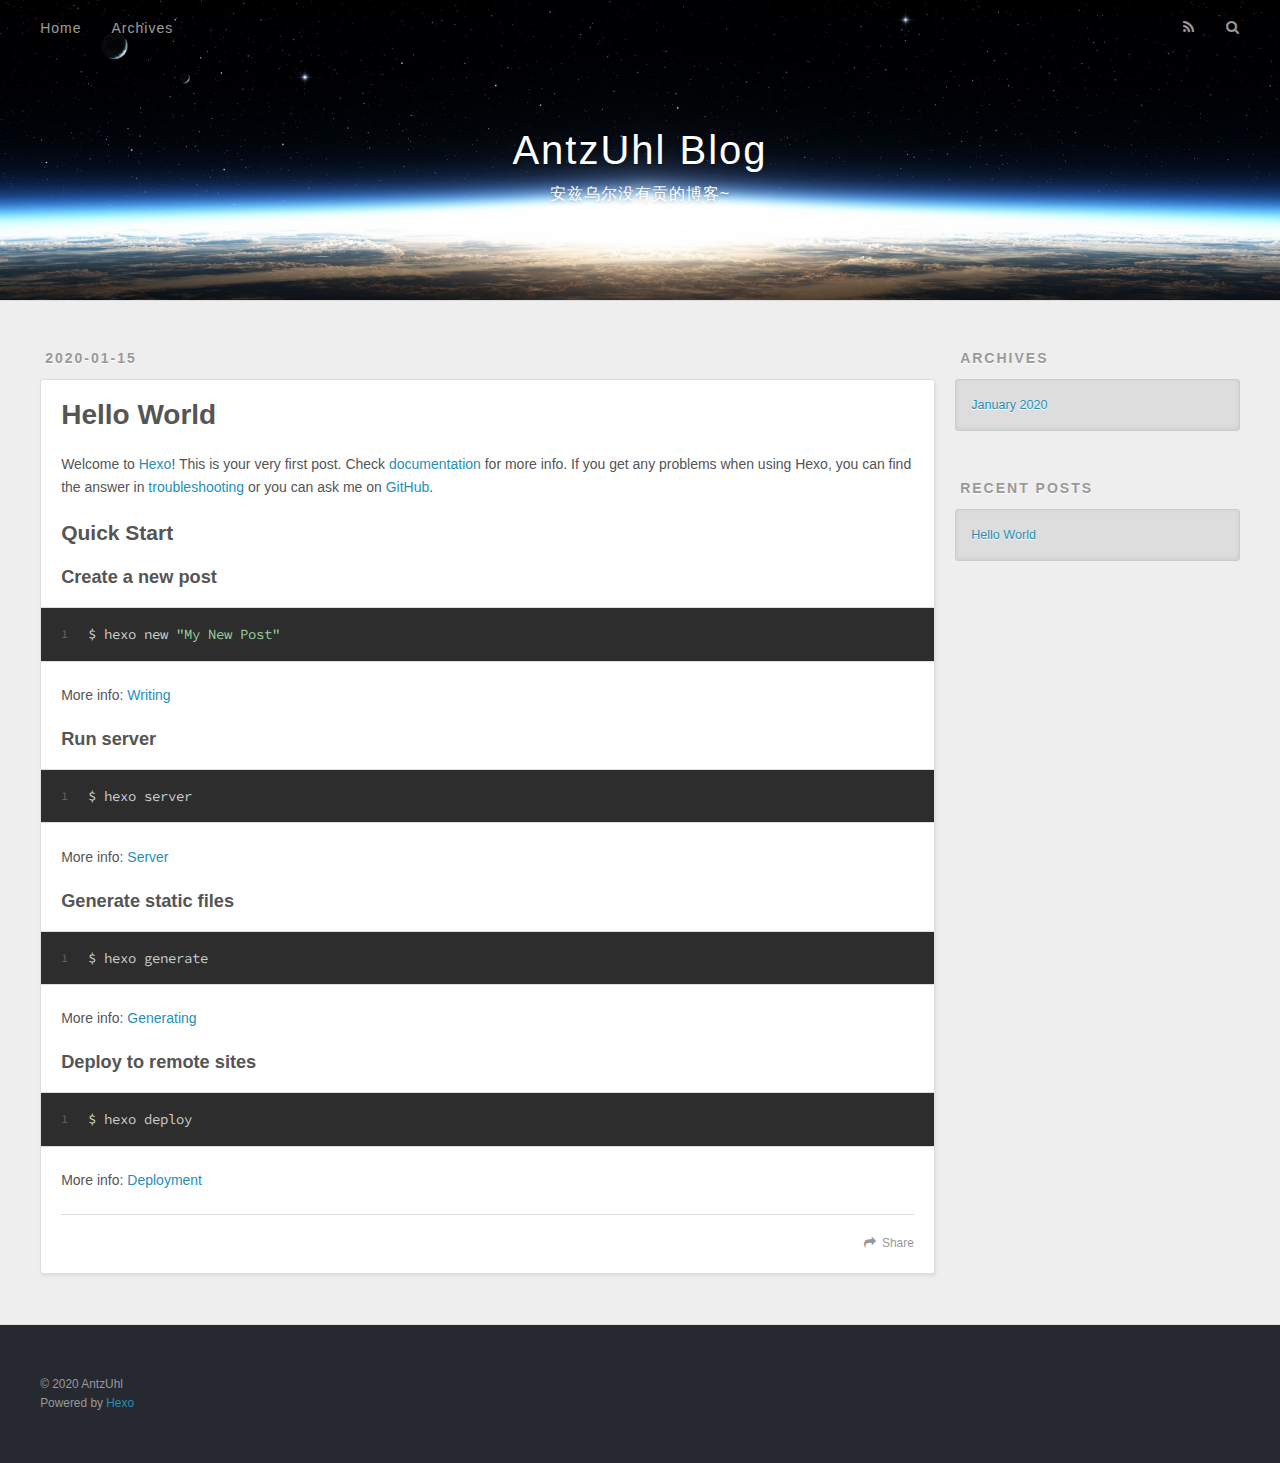
==== index.html @ 18bf3cf3 "Site updated: 2020-01-15 16:12:28" ====
<!DOCTYPE html>
<html>
<head>
  <meta charset="utf-8">
  

  
  <title>AntzUhl Blog</title>
  <meta name="viewport" content="width=device-width, initial-scale=1, maximum-scale=1">
  <meta property="og:type" content="website">
<meta property="og:title" content="AntzUhl Blog">
<meta property="og:url" content="http://yoursite.com/index.html">
<meta property="og:site_name" content="AntzUhl Blog">
<meta property="og:locale" content="en_US">
<meta property="article:author" content="AntzUhl">
<meta name="twitter:card" content="summary">
  
    <link rel="alternate" href="/atom.xml" title="AntzUhl Blog" type="application/atom+xml">
  
  
    <link rel="icon" href="/favicon.png">
  
  
    <link href="//fonts.googleapis.com/css?family=Source+Code+Pro" rel="stylesheet" type="text/css">
  
  
<link rel="stylesheet" href="/css/style.css">

<meta name="generator" content="Hexo 4.2.0"></head>

<body>
  <div id="container">
    <div id="wrap">
      <header id="header">
  <div id="banner"></div>
  <div id="header-outer" class="outer">
    <div id="header-title" class="inner">
      <h1 id="logo-wrap">
        <a href="/" id="logo">AntzUhl Blog</a>
      </h1>
      
        <h2 id="subtitle-wrap">
          <a href="/" id="subtitle">安兹乌尔没有贡的博客~</a>
        </h2>
      
    </div>
    <div id="header-inner" class="inner">
      <nav id="main-nav">
        <a id="main-nav-toggle" class="nav-icon"></a>
        
          <a class="main-nav-link" href="/">Home</a>
        
          <a class="main-nav-link" href="/archives">Archives</a>
        
      </nav>
      <nav id="sub-nav">
        
          <a id="nav-rss-link" class="nav-icon" href="/atom.xml" title="RSS Feed"></a>
        
        <a id="nav-search-btn" class="nav-icon" title="Search"></a>
      </nav>
      <div id="search-form-wrap">
        <form action="//google.com/search" method="get" accept-charset="UTF-8" class="search-form"><input type="search" name="q" class="search-form-input" placeholder="Search"><button type="submit" class="search-form-submit">&#xF002;</button><input type="hidden" name="sitesearch" value="http://yoursite.com"></form>
      </div>
    </div>
  </div>
</header>
      <div class="outer">
        <section id="main">
  
    <article id="post-hello-world" class="article article-type-post" itemscope itemprop="blogPost">
  <div class="article-meta">
    <a href="/2020/01/15/hello-world/" class="article-date">
  <time datetime="2020-01-15T08:00:01.880Z" itemprop="datePublished">2020-01-15</time>
</a>
    
  </div>
  <div class="article-inner">
    
    
      <header class="article-header">
        
  
    <h1 itemprop="name">
      <a class="article-title" href="/2020/01/15/hello-world/">Hello World</a>
    </h1>
  

      </header>
    
    <div class="article-entry" itemprop="articleBody">
      
        <p>Welcome to <a href="https://hexo.io/" target="_blank" rel="noopener">Hexo</a>! This is your very first post. Check <a href="https://hexo.io/docs/" target="_blank" rel="noopener">documentation</a> for more info. If you get any problems when using Hexo, you can find the answer in <a href="https://hexo.io/docs/troubleshooting.html" target="_blank" rel="noopener">troubleshooting</a> or you can ask me on <a href="https://github.com/hexojs/hexo/issues" target="_blank" rel="noopener">GitHub</a>.</p>
<h2 id="Quick-Start"><a href="#Quick-Start" class="headerlink" title="Quick Start"></a>Quick Start</h2><h3 id="Create-a-new-post"><a href="#Create-a-new-post" class="headerlink" title="Create a new post"></a>Create a new post</h3><figure class="highlight bash"><table><tr><td class="gutter"><pre><span class="line">1</span><br></pre></td><td class="code"><pre><span class="line">$ hexo new <span class="string">"My New Post"</span></span><br></pre></td></tr></table></figure>

<p>More info: <a href="https://hexo.io/docs/writing.html" target="_blank" rel="noopener">Writing</a></p>
<h3 id="Run-server"><a href="#Run-server" class="headerlink" title="Run server"></a>Run server</h3><figure class="highlight bash"><table><tr><td class="gutter"><pre><span class="line">1</span><br></pre></td><td class="code"><pre><span class="line">$ hexo server</span><br></pre></td></tr></table></figure>

<p>More info: <a href="https://hexo.io/docs/server.html" target="_blank" rel="noopener">Server</a></p>
<h3 id="Generate-static-files"><a href="#Generate-static-files" class="headerlink" title="Generate static files"></a>Generate static files</h3><figure class="highlight bash"><table><tr><td class="gutter"><pre><span class="line">1</span><br></pre></td><td class="code"><pre><span class="line">$ hexo generate</span><br></pre></td></tr></table></figure>

<p>More info: <a href="https://hexo.io/docs/generating.html" target="_blank" rel="noopener">Generating</a></p>
<h3 id="Deploy-to-remote-sites"><a href="#Deploy-to-remote-sites" class="headerlink" title="Deploy to remote sites"></a>Deploy to remote sites</h3><figure class="highlight bash"><table><tr><td class="gutter"><pre><span class="line">1</span><br></pre></td><td class="code"><pre><span class="line">$ hexo deploy</span><br></pre></td></tr></table></figure>

<p>More info: <a href="https://hexo.io/docs/one-command-deployment.html" target="_blank" rel="noopener">Deployment</a></p>

      
    </div>
    <footer class="article-footer">
      <a data-url="http://yoursite.com/2020/01/15/hello-world/" data-id="ck5f11r9m0000nguz2giocgo0" class="article-share-link">Share</a>
      
      
    </footer>
  </div>
  
</article>


  


</section>
        
          <aside id="sidebar">
  
    

  
    

  
    
  
    
  <div class="widget-wrap">
    <h3 class="widget-title">Archives</h3>
    <div class="widget">
      <ul class="archive-list"><li class="archive-list-item"><a class="archive-list-link" href="/archives/2020/01/">January 2020</a></li></ul>
    </div>
  </div>


  
    
  <div class="widget-wrap">
    <h3 class="widget-title">Recent Posts</h3>
    <div class="widget">
      <ul>
        
          <li>
            <a href="/2020/01/15/hello-world/">Hello World</a>
          </li>
        
      </ul>
    </div>
  </div>

  
</aside>
        
      </div>
      <footer id="footer">
  
  <div class="outer">
    <div id="footer-info" class="inner">
      &copy; 2020 AntzUhl<br>
      Powered by <a href="http://hexo.io/" target="_blank">Hexo</a>
    </div>
  </div>
</footer>
    </div>
    <nav id="mobile-nav">
  
    <a href="/" class="mobile-nav-link">Home</a>
  
    <a href="/archives" class="mobile-nav-link">Archives</a>
  
</nav>
    

<script src="//ajax.googleapis.com/ajax/libs/jquery/2.0.3/jquery.min.js"></script>


  
<link rel="stylesheet" href="/fancybox/jquery.fancybox.css">

  
<script src="/fancybox/jquery.fancybox.pack.js"></script>




<script src="/js/script.js"></script>




  </div>
</body>
</html>
---- css/style.css ----
body {
  width: 100%;
}
body:before,
body:after {
  content: "";
  display: table;
}
body:after {
  clear: both;
}
html,
body,
div,
span,
applet,
object,
iframe,
h1,
h2,
h3,
h4,
h5,
h6,
p,
blockquote,
pre,
a,
abbr,
acronym,
address,
big,
cite,
code,
del,
dfn,
em,
img,
ins,
kbd,
q,
s,
samp,
small,
strike,
strong,
sub,
sup,
tt,
var,
dl,
dt,
dd,
ol,
ul,
li,
fieldset,
form,
label,
legend,
table,
caption,
tbody,
tfoot,
thead,
tr,
th,
td {
  margin: 0;
  padding: 0;
  border: 0;
  outline: 0;
  font-weight: inherit;
  font-style: inherit;
  font-family: inherit;
  font-size: 100%;
  vertical-align: baseline;
}
body {
  line-height: 1;
  color: #000;
  background: #fff;
}
ol,
ul {
  list-style: none;
}
table {
  border-collapse: separate;
  border-spacing: 0;
  vertical-align: middle;
}
caption,
th,
td {
  text-align: left;
  font-weight: normal;
  vertical-align: middle;
}
a img {
  border: none;
}
input,
button {
  margin: 0;
  padding: 0;
}
input::-moz-focus-inner,
button::-moz-focus-inner {
  border: 0;
  padding: 0;
}
@font-face {
  font-family: FontAwesome;
  font-style: normal;
  font-weight: normal;
  src: url("fonts/fontawesome-webfont.eot?v=#4.0.3");
  src: url("fonts/fontawesome-webfont.eot?#iefix&v=#4.0.3") format("embedded-opentype"), url("fonts/fontawesome-webfont.woff?v=#4.0.3") format("woff"), url("fonts/fontawesome-webfont.ttf?v=#4.0.3") format("truetype"), url("fonts/fontawesome-webfont.svg#fontawesomeregular?v=#4.0.3") format("svg");
}
html,
body,
#container {
  height: 100%;
}
body {
  background: #eee;
  font: 14px -apple-system, BlinkMacSystemFont, "Segoe UI", "Roboto", "Oxygen", "Ubuntu", "Cantarell", "Fira Sans", "Droid Sans", "Helvetica Neue", sans-serif;
  -webkit-text-size-adjust: 100%;
}
.outer {
  max-width: 1220px;
  margin: 0 auto;
  padding: 0 20px;
}
.outer:before,
.outer:after {
  content: "";
  display: table;
}
.outer:after {
  clear: both;
}
.inner {
  display: inline;
  float: left;
  width: 98.33333333333333%;
  margin: 0 0.833333333333333%;
}
.left,
.alignleft {
  float: left;
}
.right,
.alignright {
  float: right;
}
.clear {
  clear: both;
}
#container {
  position: relative;
}
.mobile-nav-on {
  overflow: hidden;
}
#wrap {
  height: 100%;
  width: 100%;
  position: absolute;
  top: 0;
  left: 0;
  -webkit-transition: 0.2s ease-out;
  -moz-transition: 0.2s ease-out;
  -ms-transition: 0.2s ease-out;
  transition: 0.2s ease-out;
  z-index: 1;
  background: #eee;
}
.mobile-nav-on #wrap {
  left: 280px;
}
@media screen and (min-width: 768px) {
  #main {
    display: inline;
    float: left;
    width: 73.33333333333333%;
    margin: 0 0.833333333333333%;
  }
}
.article-date,
.article-category-link,
.archive-year,
.widget-title {
  text-decoration: none;
  text-transform: uppercase;
  letter-spacing: 2px;
  color: #999;
  margin-bottom: 1em;
  margin-left: 5px;
  line-height: 1em;
  text-shadow: 0 1px #fff;
  font-weight: bold;
}
.article-inner,
.archive-article-inner {
  background: #fff;
  -webkit-box-shadow: 1px 2px 3px #ddd;
  box-shadow: 1px 2px 3px #ddd;
  border: 1px solid #ddd;
  border-radius: 3px;
}
.article-entry h1,
.widget h1 {
  font-size: 2em;
}
.article-entry h2,
.widget h2 {
  font-size: 1.5em;
}
.article-entry h3,
.widget h3 {
  font-size: 1.3em;
}
.article-entry h4,
.widget h4 {
  font-size: 1.2em;
}
.article-entry h5,
.widget h5 {
  font-size: 1em;
}
.article-entry h6,
.widget h6 {
  font-size: 1em;
  color: #999;
}
.article-entry hr,
.widget hr {
  border: 1px dashed #ddd;
}
.article-entry strong,
.widget strong {
  font-weight: bold;
}
.article-entry em,
.widget em,
.article-entry cite,
.widget cite {
  font-style: italic;
}
.article-entry sup,
.widget sup,
.article-entry sub,
.widget sub {
  font-size: 0.75em;
  line-height: 0;
  position: relative;
  vertical-align: baseline;
}
.article-entry sup,
.widget sup {
  top: -0.5em;
}
.article-entry sub,
.widget sub {
  bottom: -0.2em;
}
.article-entry small,
.widget small {
  font-size: 0.85em;
}
.article-entry acronym,
.widget acronym,
.article-entry abbr,
.widget abbr {
  border-bottom: 1px dotted;
}
.article-entry ul,
.widget ul,
.article-entry ol,
.widget ol,
.article-entry dl,
.widget dl {
  margin: 0 20px;
  line-height: 1.6em;
}
.article-entry ul ul,
.widget ul ul,
.article-entry ol ul,
.widget ol ul,
.article-entry ul ol,
.widget ul ol,
.article-entry ol ol,
.widget ol ol {
  margin-top: 0;
  margin-bottom: 0;
}
.article-entry ul,
.widget ul {
  list-style: disc;
}
.article-entry ol,
.widget ol {
  list-style: decimal;
}
.article-entry dt,
.widget dt {
  font-weight: bold;
}
#header {
  height: 300px;
  position: relative;
  border-bottom: 1px solid #ddd;
}
#header:before,
#header:after {
  content: "";
  position: absolute;
  left: 0;
  right: 0;
  height: 40px;
}
#header:before {
  top: 0;
  background: -webkit-linear-gradient(rgba(0,0,0,0.2), transparent);
  background: -moz-linear-gradient(rgba(0,0,0,0.2), transparent);
  background: -ms-linear-gradient(rgba(0,0,0,0.2), transparent);
  background: linear-gradient(rgba(0,0,0,0.2), transparent);
}
#header:after {
  bottom: 0;
  background: -webkit-linear-gradient(transparent, rgba(0,0,0,0.2));
  background: -moz-linear-gradient(transparent, rgba(0,0,0,0.2));
  background: -ms-linear-gradient(transparent, rgba(0,0,0,0.2));
  background: linear-gradient(transparent, rgba(0,0,0,0.2));
}
#header-outer {
  height: 100%;
  position: relative;
}
#header-inner {
  position: relative;
  overflow: hidden;
}
#banner {
  position: absolute;
  top: 0;
  left: 0;
  width: 100%;
  height: 100%;
  background: url("images/banner.jpg") center #000;
  -webkit-background-size: cover;
  -moz-background-size: cover;
  background-size: cover;
  z-index: -1;
}
#header-title {
  text-align: center;
  height: 40px;
  position: absolute;
  top: 50%;
  left: 0;
  margin-top: -20px;
}
#logo,
#subtitle {
  text-decoration: none;
  color: #fff;
  font-weight: 300;
  text-shadow: 0 1px 4px rgba(0,0,0,0.3);
}
#logo {
  font-size: 40px;
  line-height: 40px;
  letter-spacing: 2px;
}
#subtitle {
  font-size: 16px;
  line-height: 16px;
  letter-spacing: 1px;
}
#subtitle-wrap {
  margin-top: 16px;
}
#main-nav {
  float: left;
  margin-left: -15px;
}
.nav-icon,
.main-nav-link {
  float: left;
  color: #fff;
  opacity: 0.6;
  text-decoration: none;
  text-shadow: 0 1px rgba(0,0,0,0.2);
  -webkit-transition: opacity 0.2s;
  -moz-transition: opacity 0.2s;
  -ms-transition: opacity 0.2s;
  transition: opacity 0.2s;
  display: block;
  padding: 20px 15px;
}
.nav-icon:hover,
.main-nav-link:hover {
  opacity: 1;
}
.nav-icon {
  font-family: FontAwesome;
  text-align: center;
  font-size: 14px;
  width: 14px;
  height: 14px;
  padding: 20px 15px;
  position: relative;
  cursor: pointer;
}
.main-nav-link {
  font-weight: 300;
  letter-spacing: 1px;
}
@media screen and (max-width: 479px) {
  .main-nav-link {
    display: none;
  }
}
#main-nav-toggle {
  display: none;
}
#main-nav-toggle:before {
  content: "\f0c9";
}
@media screen and (max-width: 479px) {
  #main-nav-toggle {
    display: block;
  }
}
#sub-nav {
  float: right;
  margin-right: -15px;
}
#nav-rss-link:before {
  content: "\f09e";
}
#nav-search-btn:before {
  content: "\f002";
}
#search-form-wrap {
  position: absolute;
  top: 15px;
  width: 150px;
  height: 30px;
  right: -150px;
  opacity: 0;
  -webkit-transition: 0.2s ease-out;
  -moz-transition: 0.2s ease-out;
  -ms-transition: 0.2s ease-out;
  transition: 0.2s ease-out;
}
#search-form-wrap.on {
  opacity: 1;
  right: 0;
}
@media screen and (max-width: 479px) {
  #search-form-wrap {
    width: 100%;
    right: -100%;
  }
}
.search-form {
  position: absolute;
  top: 0;
  left: 0;
  right: 0;
  background: #fff;
  padding: 5px 15px;
  border-radius: 15px;
  -webkit-box-shadow: 0 0 10px rgba(0,0,0,0.3);
  box-shadow: 0 0 10px rgba(0,0,0,0.3);
}
.search-form-input {
  border: none;
  background: none;
  color: #555;
  width: 100%;
  font: 13px -apple-system, BlinkMacSystemFont, "Segoe UI", "Roboto", "Oxygen", "Ubuntu", "Cantarell", "Fira Sans", "Droid Sans", "Helvetica Neue", sans-serif;
  outline: none;
}
.search-form-input::-webkit-search-results-decoration,
.search-form-input::-webkit-search-cancel-button {
  -webkit-appearance: none;
}
.search-form-submit {
  position: absolute;
  top: 50%;
  right: 10px;
  margin-top: -7px;
  font: 13px FontAwesome;
  border: none;
  background: none;
  color: #bbb;
  cursor: pointer;
}
.search-form-submit:hover,
.search-form-submit:focus {
  color: #777;
}
.article {
  margin: 50px 0;
}
.article-inner {
  overflow: hidden;
}
.article-meta:before,
.article-meta:after {
  content: "";
  display: table;
}
.article-meta:after {
  clear: both;
}
.article-date {
  float: left;
}
.article-category {
  float: left;
  line-height: 1em;
  color: #ccc;
  text-shadow: 0 1px #fff;
  margin-left: 8px;
}
.article-category:before {
  content: "\2022";
}
.article-category-link {
  margin: 0 12px 1em;
}
.article-header {
  padding: 20px 20px 0;
}
.article-title {
  text-decoration: none;
  font-size: 2em;
  font-weight: bold;
  color: #555;
  line-height: 1.1em;
  -webkit-transition: color 0.2s;
  -moz-transition: color 0.2s;
  -ms-transition: color 0.2s;
  transition: color 0.2s;
}
a.article-title:hover {
  color: #258fb8;
}
.article-entry {
  color: #555;
  padding: 0 20px;
}
.article-entry:before,
.article-entry:after {
  content: "";
  display: table;
}
.article-entry:after {
  clear: both;
}
.article-entry p,
.article-entry table {
  line-height: 1.6em;
  margin: 1.6em 0;
}
.article-entry h1,
.article-entry h2,
.article-entry h3,
.article-entry h4,
.article-entry h5,
.article-entry h6 {
  font-weight: bold;
}
.article-entry h1,
.article-entry h2,
.article-entry h3,
.article-entry h4,
.article-entry h5,
.article-entry h6 {
  line-height: 1.1em;
  margin: 1.1em 0;
}
.article-entry a {
  color: #258fb8;
  text-decoration: none;
}
.article-entry a:hover {
  text-decoration: underline;
}
.article-entry ul,
.article-entry ol,
.article-entry dl {
  margin-top: 1.6em;
  margin-bottom: 1.6em;
}
.article-entry img,
.article-entry video {
  max-width: 100%;
  height: auto;
  display: block;
  margin: auto;
}
.article-entry iframe {
  border: none;
}
.article-entry table {
  width: 100%;
  border-collapse: collapse;
  border-spacing: 0;
}
.article-entry th {
  font-weight: bold;
  border-bottom: 3px solid #ddd;
  padding-bottom: 0.5em;
}
.article-entry td {
  border-bottom: 1px solid #ddd;
  padding: 10px 0;
}
.article-entry blockquote {
  font-family: Georgia, "Times New Roman", serif;
  font-size: 1.4em;
  margin: 1.6em 20px;
  text-align: center;
}
.article-entry blockquote footer {
  font-size: 14px;
  margin: 1.6em 0;
  font-family: -apple-system, BlinkMacSystemFont, "Segoe UI", "Roboto", "Oxygen", "Ubuntu", "Cantarell", "Fira Sans", "Droid Sans", "Helvetica Neue", sans-serif;
}
.article-entry blockquote footer cite:before {
  content: "—";
  padding: 0 0.5em;
}
.article-entry .pullquote {
  text-align: left;
  width: 45%;
  margin: 0;
}
.article-entry .pullquote.left {
  margin-left: 0.5em;
  margin-right: 1em;
}
.article-entry .pullquote.right {
  margin-right: 0.5em;
  margin-left: 1em;
}
.article-entry .caption {
  color: #999;
  display: block;
  font-size: 0.9em;
  margin-top: 0.5em;
  position: relative;
  text-align: center;
}
.article-entry .video-container {
  position: relative;
  padding-top: 56.25%;
  height: 0;
  overflow: hidden;
}
.article-entry .video-container iframe,
.article-entry .video-container object,
.article-entry .video-container embed {
  position: absolute;
  top: 0;
  left: 0;
  width: 100%;
  height: 100%;
  margin-top: 0;
}
.article-more-link a {
  display: inline-block;
  line-height: 1em;
  padding: 6px 15px;
  border-radius: 15px;
  background: #eee;
  color: #999;
  text-shadow: 0 1px #fff;
  text-decoration: none;
}
.article-more-link a:hover {
  background: #258fb8;
  color: #fff;
  text-decoration: none;
  text-shadow: 0 1px #1e7293;
}
.article-footer {
  font-size: 0.85em;
  line-height: 1.6em;
  border-top: 1px solid #ddd;
  padding-top: 1.6em;
  margin: 0 20px 20px;
}
.article-footer:before,
.article-footer:after {
  content: "";
  display: table;
}
.article-footer:after {
  clear: both;
}
.article-footer a {
  color: #999;
  text-decoration: none;
}
.article-footer a:hover {
  color: #555;
}
.article-tag-list-item {
  float: left;
  margin-right: 10px;
}
.article-tag-list-link:before {
  content: "#";
}
.article-comment-link {
  float: right;
}
.article-comment-link:before {
  content: "\f075";
  font-family: FontAwesome;
  padding-right: 8px;
}
.article-share-link {
  cursor: pointer;
  float: right;
  margin-left: 20px;
}
.article-share-link:before {
  content: "\f064";
  font-family: FontAwesome;
  padding-right: 6px;
}
#article-nav {
  position: relative;
}
#article-nav:before,
#article-nav:after {
  content: "";
  display: table;
}
#article-nav:after {
  clear: both;
}
@media screen and (min-width: 768px) {
  #article-nav {
    margin: 50px 0;
  }
  #article-nav:before {
    width: 8px;
    height: 8px;
    position: absolute;
    top: 50%;
    left: 50%;
    margin-top: -4px;
    margin-left: -4px;
    content: "";
    border-radius: 50%;
    background: #ddd;
    -webkit-box-shadow: 0 1px 2px #fff;
    box-shadow: 0 1px 2px #fff;
  }
}
.article-nav-link-wrap {
  text-decoration: none;
  text-shadow: 0 1px #fff;
  color: #999;
  -webkit-box-sizing: border-box;
  -moz-box-sizing: border-box;
  box-sizing: border-box;
  margin-top: 50px;
  text-align: center;
  display: block;
}
.article-nav-link-wrap:hover {
  color: #555;
}
@media screen and (min-width: 768px) {
  .article-nav-link-wrap {
    width: 50%;
    margin-top: 0;
  }
}
@media screen and (min-width: 768px) {
  #article-nav-newer {
    float: left;
    text-align: right;
    padding-right: 20px;
  }
}
@media screen and (min-width: 768px) {
  #article-nav-older {
    float: right;
    text-align: left;
    padding-left: 20px;
  }
}
.article-nav-caption {
  text-transform: uppercase;
  letter-spacing: 2px;
  color: #ddd;
  line-height: 1em;
  font-weight: bold;
}
#article-nav-newer .article-nav-caption {
  margin-right: -2px;
}
.article-nav-title {
  font-size: 0.85em;
  line-height: 1.6em;
  margin-top: 0.5em;
}
.article-share-box {
  position: absolute;
  display: none;
  background: #fff;
  -webkit-box-shadow: 1px 2px 10px rgba(0,0,0,0.2);
  box-shadow: 1px 2px 10px rgba(0,0,0,0.2);
  border-radius: 3px;
  margin-left: -145px;
  overflow: hidden;
  z-index: 1;
}
.article-share-box.on {
  display: block;
}
.article-share-input {
  width: 100%;
  background: none;
  -webkit-box-sizing: border-box;
  -moz-box-sizing: border-box;
  box-sizing: border-box;
  font: 14px -apple-system, BlinkMacSystemFont, "Segoe UI", "Roboto", "Oxygen", "Ubuntu", "Cantarell", "Fira Sans", "Droid Sans", "Helvetica Neue", sans-serif;
  padding: 0 15px;
  color: #555;
  outline: none;
  border: 1px solid #ddd;
  border-radius: 3px 3px 0 0;
  height: 36px;
  line-height: 36px;
}
.article-share-links {
  background: #eee;
}
.article-share-links:before,
.article-share-links:after {
  content: "";
  display: table;
}
.article-share-links:after {
  clear: both;
}
.article-share-twitter,
.article-share-facebook,
.article-share-pinterest,
.article-share-google {
  width: 50px;
  height: 36px;
  display: block;
  float: left;
  position: relative;
  color: #999;
  text-shadow: 0 1px #fff;
}
.article-share-twitter:before,
.article-share-facebook:before,
.article-share-pinterest:before,
.article-share-google:before {
  font-size: 20px;
  font-family: FontAwesome;
  width: 20px;
  height: 20px;
  position: absolute;
  top: 50%;
  left: 50%;
  margin-top: -10px;
  margin-left: -10px;
  text-align: center;
}
.article-share-twitter:hover,
.article-share-facebook:hover,
.article-share-pinterest:hover,
.article-share-google:hover {
  color: #fff;
}
.article-share-twitter:before {
  content: "\f099";
}
.article-share-twitter:hover {
  background: #00aced;
  text-shadow: 0 1px #008abe;
}
.article-share-facebook:before {
  content: "\f09a";
}
.article-share-facebook:hover {
  background: #3b5998;
  text-shadow: 0 1px #2f477a;
}
.article-share-pinterest:before {
  content: "\f0d2";
}
.article-share-pinterest:hover {
  background: #cb2027;
  text-shadow: 0 1px #a21a1f;
}
.article-share-google:before {
  content: "\f0d5";
}
.article-share-google:hover {
  background: #dd4b39;
  text-shadow: 0 1px #be3221;
}
.article-gallery {
  background: #000;
  position: relative;
}
.article-gallery-photos {
  position: relative;
  overflow: hidden;
}
.article-gallery-img {
  display: none;
  max-width: 100%;
}
.article-gallery-img:first-child {
  display: block;
}
.article-gallery-img.loaded {
  position: absolute;
  display: block;
}
.article-gallery-img img {
  display: block;
  max-width: 100%;
  margin: 0 auto;
}
#comments {
  background: #fff;
  -webkit-box-shadow: 1px 2px 3px #ddd;
  box-shadow: 1px 2px 3px #ddd;
  padding: 20px;
  border: 1px solid #ddd;
  border-radius: 3px;
  margin: 50px 0;
}
#comments a {
  color: #258fb8;
}
.archives-wrap {
  margin: 50px 0;
}
.archives:before,
.archives:after {
  content: "";
  display: table;
}
.archives:after {
  clear: both;
}
.archive-year-wrap {
  margin-bottom: 1em;
}
.archives {
  -webkit-column-gap: 10px;
  -moz-column-gap: 10px;
  column-gap: 10px;
}
@media screen and (min-width: 480px) and (max-width: 767px) {
  .archives {
    -webkit-column-count: 2;
    -moz-column-count: 2;
    column-count: 2;
  }
}
@media screen and (min-width: 768px) {
  .archives {
    -webkit-column-count: 3;
    -moz-column-count: 3;
    column-count: 3;
  }
}
.archive-article {
  -webkit-column-break-inside: avoid;
  page-break-inside: avoid;
  overflow: hidden;
  break-inside: avoid-column;
}
.archive-article-inner {
  padding: 10px;
  margin-bottom: 15px;
}
.archive-article-title {
  text-decoration: none;
  font-weight: bold;
  color: #555;
  -webkit-transition: color 0.2s;
  -moz-transition: color 0.2s;
  -ms-transition: color 0.2s;
  transition: color 0.2s;
  line-height: 1.6em;
}
.archive-article-title:hover {
  color: #258fb8;
}
.archive-article-footer {
  margin-top: 1em;
}
.archive-article-date {
  color: #999;
  text-decoration: none;
  font-size: 0.85em;
  line-height: 1em;
  margin-bottom: 0.5em;
  display: block;
}
#page-nav {
  margin: 50px auto;
  background: #fff;
  -webkit-box-shadow: 1px 2px 3px #ddd;
  box-shadow: 1px 2px 3px #ddd;
  border: 1px solid #ddd;
  border-radius: 3px;
  text-align: center;
  color: #999;
  overflow: hidden;
}
#page-nav:before,
#page-nav:after {
  content: "";
  display: table;
}
#page-nav:after {
  clear: both;
}
#page-nav a,
#page-nav span {
  padding: 10px 20px;
  line-height: 1;
  height: 2ex;
}
#page-nav a {
  color: #999;
  text-decoration: none;
}
#page-nav a:hover {
  background: #999;
  color: #fff;
}
#page-nav .prev {
  float: left;
}
#page-nav .next {
  float: right;
}
#page-nav .page-number {
  display: inline-block;
}
@media screen and (max-width: 479px) {
  #page-nav .page-number {
    display: none;
  }
}
#page-nav .current {
  color: #555;
  font-weight: bold;
}
#page-nav .space {
  color: #ddd;
}
#footer {
  background: #262a30;
  padding: 50px 0;
  border-top: 1px solid #ddd;
  color: #999;
}
#footer a {
  color: #258fb8;
  text-decoration: none;
}
#footer a:hover {
  text-decoration: underline;
}
#footer-info {
  line-height: 1.6em;
  font-size: 0.85em;
}
.article-entry pre,
.article-entry .highlight {
  background: #2d2d2d;
  margin: 0 -20px;
  padding: 15px 20px;
  border-style: solid;
  border-color: #ddd;
  border-width: 1px 0;
  overflow: auto;
  color: #ccc;
  line-height: 22.400000000000002px;
}
.article-entry .highlight .gutter pre,
.article-entry .gist .gist-file .gist-data .line-numbers {
  color: #666;
  font-size: 0.85em;
}
.article-entry pre,
.article-entry code {
  font-family: "Source Code Pro", Consolas, Monaco, Menlo, Consolas, monospace;
}
.article-entry code {
  background: #eee;
  text-shadow: 0 1px #fff;
  padding: 0 0.3em;
}
.article-entry pre code {
  background: none;
  text-shadow: none;
  padding: 0;
}
.article-entry .highlight pre {
  border: none;
  margin: 0;
  padding: 0;
}
.article-entry .highlight table {
  margin: 0;
  width: auto;
}
.article-entry .highlight td {
  border: none;
  padding: 0;
}
.article-entry .highlight figcaption {
  font-size: 0.85em;
  color: #999;
  line-height: 1em;
  margin-bottom: 1em;
}
.article-entry .highlight figcaption:before,
.article-entry .highlight figcaption:after {
  content: "";
  display: table;
}
.article-entry .highlight figcaption:after {
  clear: both;
}
.article-entry .highlight figcaption a {
  float: right;
}
.article-entry .highlight .gutter pre {
  text-align: right;
  padding-right: 20px;
}
.article-entry .highlight .line {
  height: 22.400000000000002px;
}
.article-entry .highlight .line.marked {
  background: #515151;
}
.article-entry .gist {
  margin: 0 -20px;
  border-style: solid;
  border-color: #ddd;
  border-width: 1px 0;
  background: #2d2d2d;
  padding: 15px 20px 15px 0;
}
.article-entry .gist .gist-file {
  border: none;
  font-family: "Source Code Pro", Consolas, Monaco, Menlo, Consolas, monospace;
  margin: 0;
}
.article-entry .gist .gist-file .gist-data {
  background: none;
  border: none;
}
.article-entry .gist .gist-file .gist-data .line-numbers {
  background: none;
  border: none;
  padding: 0 20px 0 0;
}
.article-entry .gist .gist-file .gist-data .line-data {
  padding: 0 !important;
}
.article-entry .gist .gist-file .highlight {
  margin: 0;
  padding: 0;
  border: none;
}
.article-entry .gist .gist-file .gist-meta {
  background: #2d2d2d;
  color: #999;
  font: 0.85em -apple-system, BlinkMacSystemFont, "Segoe UI", "Roboto", "Oxygen", "Ubuntu", "Cantarell", "Fira Sans", "Droid Sans", "Helvetica Neue", sans-serif;
  text-shadow: 0 0;
  padding: 0;
  margin-top: 1em;
  margin-left: 20px;
}
.article-entry .gist .gist-file .gist-meta a {
  color: #258fb8;
  font-weight: normal;
}
.article-entry .gist .gist-file .gist-meta a:hover {
  text-decoration: underline;
}
pre .comment,
pre .title {
  color: #999;
}
pre .variable,
pre .attribute,
pre .tag,
pre .regexp,
pre .ruby .constant,
pre .xml .tag .title,
pre .xml .pi,
pre .xml .doctype,
pre .html .doctype,
pre .css .id,
pre .css .class,
pre .css .pseudo {
  color: #f2777a;
}
pre .number,
pre .preprocessor,
pre .built_in,
pre .literal,
pre .params,
pre .constant {
  color: #f99157;
}
pre .class,
pre .ruby .class .title,
pre .css .rules .attribute {
  color: #9c9;
}
pre .string,
pre .value,
pre .inheritance,
pre .header,
pre .ruby .symbol,
pre .xml .cdata {
  color: #9c9;
}
pre .css .hexcolor {
  color: #6cc;
}
pre .function,
pre .python .decorator,
pre .python .title,
pre .ruby .function .title,
pre .ruby .title .keyword,
pre .perl .sub,
pre .javascript .title,
pre .coffeescript .title {
  color: #69c;
}
pre .keyword,
pre .javascript .function {
  color: #c9c;
}
@media screen and (max-width: 479px) {
  #mobile-nav {
    position: absolute;
    top: 0;
    left: 0;
    width: 280px;
    height: 100%;
    background: #191919;
    border-right: 1px solid #fff;
  }
}
@media screen and (max-width: 479px) {
  .mobile-nav-link {
    display: block;
    color: #999;
    text-decoration: none;
    padding: 15px 20px;
    font-weight: bold;
  }
  .mobile-nav-link:hover {
    color: #fff;
  }
}
@media screen and (min-width: 768px) {
  #sidebar {
    display: inline;
    float: left;
    width: 23.333333333333332%;
    margin: 0 0.833333333333333%;
  }
}
.widget-wrap {
  margin: 50px 0;
}
.widget {
  color: #777;
  text-shadow: 0 1px #fff;
  background: #ddd;
  -webkit-box-shadow: 0 -1px 4px #ccc inset;
  box-shadow: 0 -1px 4px #ccc inset;
  border: 1px solid #ccc;
  padding: 15px;
  border-radius: 3px;
}
.widget a {
  color: #258fb8;
  text-decoration: none;
}
.widget a:hover {
  text-decoration: underline;
}
.widget ul ul,
.widget ol ul,
.widget dl ul,
.widget ul ol,
.widget ol ol,
.widget dl ol,
.widget ul dl,
.widget ol dl,
.widget dl dl {
  margin-left: 15px;
  list-style: disc;
}
.widget {
  line-height: 1.6em;
  word-wrap: break-word;
  font-size: 0.9em;
}
.widget ul,
.widget ol {
  list-style: none;
  margin: 0;
}
.widget ul ul,
.widget ol ul,
.widget ul ol,
.widget ol ol {
  margin: 0 20px;
}
.widget ul ul,
.widget ol ul {
  list-style: disc;
}
.widget ul ol,
.widget ol ol {
  list-style: decimal;
}
.category-list-count,
.tag-list-count,
.archive-list-count {
  padding-left: 5px;
  color: #999;
  font-size: 0.85em;
}
.category-list-count:before,
.tag-list-count:before,
.archive-list-count:before {
  content: "(";
}
.category-list-count:after,
.tag-list-count:after,
.archive-list-count:after {
  content: ")";
}
.tagcloud a {
  margin-right: 5px;
  display: inline-block;
}
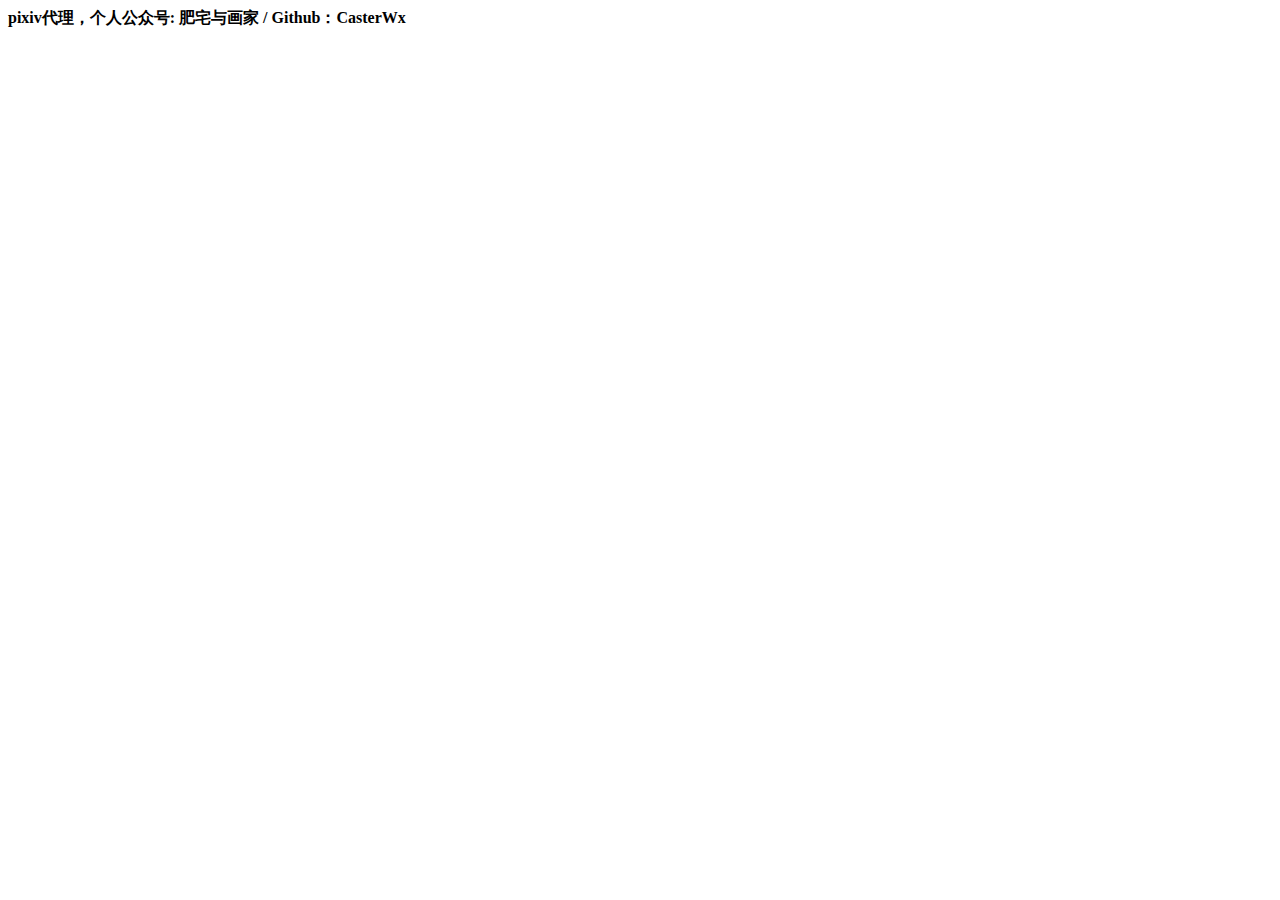
==== commit e578c19b: "Update index.html" ====
--- a/index.html
+++ b/index.html
@@ -1,200 +1,24 @@
-<!DOCTYPE html>
-<html>
-<head>
-  <meta charset="utf-8">
-  
+<!DOCTYPE html><html><head><meta charset=utf-8>
+      <meta http-equiv=X-UA-Compatible content="IE=edge">
+      <link rel=icon href=./favicon.ico>
+      <title>pixiv-viewer</title>
+      <link rel=stylesheet type=text/css href=./static/css/normalize.css><link rel=stylesheet type=text/css href=./static/css/flexible.css><script src=./static/js/flexible.js></script><script>document.addEventListener('plusready', function () {
+      plus.navigator.setStatusBarStyle('dark');
+      plus.navigator.setFullscreen(false);
 
-  
-  <title>AntzUhl Blog</title>
-  <meta name="viewport" content="width=device-width, initial-scale=1, maximum-scale=1">
-  <meta property="og:type" content="website">
-<meta property="og:title" content="AntzUhl Blog">
-<meta property="og:url" content="http://yoursite.com/index.html">
-<meta property="og:site_name" content="AntzUhl Blog">
-<meta property="og:locale" content="en_US">
-<meta property="article:author" content="AntzUhl">
-<meta name="twitter:card" content="summary">
-  
-    <link rel="alternate" href="/atom.xml" title="AntzUhl Blog" type="application/atom+xml">
-  
-  
-    <link rel="icon" href="/favicon.png">
-  
-  
-    <link href="//fonts.googleapis.com/css?family=Source+Code+Pro" rel="stylesheet" type="text/css">
-  
-  
-<link rel="stylesheet" href="/css/style.css">
-
-<meta name="generator" content="Hexo 4.2.0"></head>
-
-<body>
-  <div id="container">
-    <div id="wrap">
-      <header id="header">
-  <div id="banner"></div>
-  <div id="header-outer" class="outer">
-    <div id="header-title" class="inner">
-      <h1 id="logo-wrap">
-        <a href="/" id="logo">AntzUhl Blog</a>
-      </h1>
-      
-        <h2 id="subtitle-wrap">
-          <a href="/" id="subtitle">安兹乌尔没有贡的博客~</a>
-        </h2>
-      
-    </div>
-    <div id="header-inner" class="inner">
-      <nav id="main-nav">
-        <a id="main-nav-toggle" class="nav-icon"></a>
-        
-          <a class="main-nav-link" href="/">Home</a>
-        
-          <a class="main-nav-link" href="/archives">Archives</a>
-        
-      </nav>
-      <nav id="sub-nav">
-        
-          <a id="nav-rss-link" class="nav-icon" href="/atom.xml" title="RSS Feed"></a>
-        
-        <a id="nav-search-btn" class="nav-icon" title="Search"></a>
-      </nav>
-      <div id="search-form-wrap">
-        <form action="//google.com/search" method="get" accept-charset="UTF-8" class="search-form"><input type="search" name="q" class="search-form-input" placeholder="Search"><button type="submit" class="search-form-submit">&#xF002;</button><input type="hidden" name="sitesearch" value="http://yoursite.com"></form>
-      </div>
-    </div>
-  </div>
-</header>
-      <div class="outer">
-        <section id="main">
-  
-    <article id="post-hello-world" class="article article-type-post" itemscope itemprop="blogPost">
-  <div class="article-meta">
-    <a href="/2020/01/15/hello-world/" class="article-date">
-  <time datetime="2020-01-15T08:00:01.880Z" itemprop="datePublished">2020-01-15</time>
-</a>
-    
-  </div>
-  <div class="article-inner">
-    
-    
-      <header class="article-header">
-        
-  
-    <h1 itemprop="name">
-      <a class="article-title" href="/2020/01/15/hello-world/">Hello World</a>
-    </h1>
-  
-
-      </header>
-    
-    <div class="article-entry" itemprop="articleBody">
-      
-        <p>Welcome to <a href="https://hexo.io/" target="_blank" rel="noopener">Hexo</a>! This is your very first post. Check <a href="https://hexo.io/docs/" target="_blank" rel="noopener">documentation</a> for more info. If you get any problems when using Hexo, you can find the answer in <a href="https://hexo.io/docs/troubleshooting.html" target="_blank" rel="noopener">troubleshooting</a> or you can ask me on <a href="https://github.com/hexojs/hexo/issues" target="_blank" rel="noopener">GitHub</a>.</p>
-<h2 id="Quick-Start"><a href="#Quick-Start" class="headerlink" title="Quick Start"></a>Quick Start</h2><h3 id="Create-a-new-post"><a href="#Create-a-new-post" class="headerlink" title="Create a new post"></a>Create a new post</h3><figure class="highlight bash"><table><tr><td class="gutter"><pre><span class="line">1</span><br></pre></td><td class="code"><pre><span class="line">$ hexo new <span class="string">"My New Post"</span></span><br></pre></td></tr></table></figure>
-
-<p>More info: <a href="https://hexo.io/docs/writing.html" target="_blank" rel="noopener">Writing</a></p>
-<h3 id="Run-server"><a href="#Run-server" class="headerlink" title="Run server"></a>Run server</h3><figure class="highlight bash"><table><tr><td class="gutter"><pre><span class="line">1</span><br></pre></td><td class="code"><pre><span class="line">$ hexo server</span><br></pre></td></tr></table></figure>
-
-<p>More info: <a href="https://hexo.io/docs/server.html" target="_blank" rel="noopener">Server</a></p>
-<h3 id="Generate-static-files"><a href="#Generate-static-files" class="headerlink" title="Generate static files"></a>Generate static files</h3><figure class="highlight bash"><table><tr><td class="gutter"><pre><span class="line">1</span><br></pre></td><td class="code"><pre><span class="line">$ hexo generate</span><br></pre></td></tr></table></figure>
-
-<p>More info: <a href="https://hexo.io/docs/generating.html" target="_blank" rel="noopener">Generating</a></p>
-<h3 id="Deploy-to-remote-sites"><a href="#Deploy-to-remote-sites" class="headerlink" title="Deploy to remote sites"></a>Deploy to remote sites</h3><figure class="highlight bash"><table><tr><td class="gutter"><pre><span class="line">1</span><br></pre></td><td class="code"><pre><span class="line">$ hexo deploy</span><br></pre></td></tr></table></figure>
-
-<p>More info: <a href="https://hexo.io/docs/one-command-deployment.html" target="_blank" rel="noopener">Deployment</a></p>
-
-      
-    </div>
-    <footer class="article-footer">
-      <a data-url="http://yoursite.com/2020/01/15/hello-world/" data-id="ck5f11r9m0000nguz2giocgo0" class="article-share-link">Share</a>
-      
-      
-    </footer>
-  </div>
-  
-</article>
-
-
-  
-
-
-</section>
-        
-          <aside id="sidebar">
-  
-    
-
-  
-    
-
-  
-    
-  
-    
-  <div class="widget-wrap">
-    <h3 class="widget-title">Archives</h3>
-    <div class="widget">
-      <ul class="archive-list"><li class="archive-list-item"><a class="archive-list-link" href="/archives/2020/01/">January 2020</a></li></ul>
-    </div>
-  </div>
-
-
-  
-    
-  <div class="widget-wrap">
-    <h3 class="widget-title">Recent Posts</h3>
-    <div class="widget">
-      <ul>
-        
-          <li>
-            <a href="/2020/01/15/hello-world/">Hello World</a>
-          </li>
-        
-      </ul>
-    </div>
-  </div>
-
-  
-</aside>
-        
-      </div>
-      <footer id="footer">
-  
-  <div class="outer">
-    <div id="footer-info" class="inner">
-      &copy; 2020 AntzUhl<br>
-      Powered by <a href="http://hexo.io/" target="_blank">Hexo</a>
-    </div>
-  </div>
-</footer>
-    </div>
-    <nav id="mobile-nav">
-  
-    <a href="/" class="mobile-nav-link">Home</a>
-  
-    <a href="/archives" class="mobile-nav-link">Archives</a>
-  
-</nav>
-    
-
-<script src="//ajax.googleapis.com/ajax/libs/jquery/2.0.3/jquery.min.js"></script>
-
-
-  
-<link rel="stylesheet" href="/fancybox/jquery.fancybox.css">
-
-  
-<script src="/fancybox/jquery.fancybox.pack.js"></script>
-
-
-
-
-<script src="/js/script.js"></script>
-
-
-
-
-  </div>
-</body>
-</html>+      var webview = plus.webview.currentWebview();
+      plus.key.addEventListener('backbutton', function () {
+        webview.canBack(function (e) {
+          if (e.canBack) {
+            webview.back();
+          } else {
+            //webview.close(); //hide,quit
+          }
+        })
+      });
+    });</script><link href=./js/about.1d77b486.js rel=prefetch><link href=./css/app.6689e6a1.css rel=preload as=style><link href=./css/chunk-vendors.0f4bf415.css rel=preload as=style><link href=./js/app.c924ba7c.js rel=preload as=script><link href=./js/chunk-vendors.1b50f566.js rel=preload as=script><link href=./css/chunk-vendors.0f4bf415.css rel=stylesheet><link href=./css/app.6689e6a1.css rel=stylesheet></head>
+      <body>
+            <noscript><strong>We're sorry but pixiv-viewer doesn't work properly without JavaScript enabled. Please enable it to continue.</strong></noscript>
+            <div><strong>pixiv代理，个人公众号: 肥宅与画家 / Github：CasterWx</strong></div>
+            <div id=app></div>
+            <script src=./js/chunk-vendors.1b50f566.js></script><script src=./js/app.c924ba7c.js></script></body></html>
